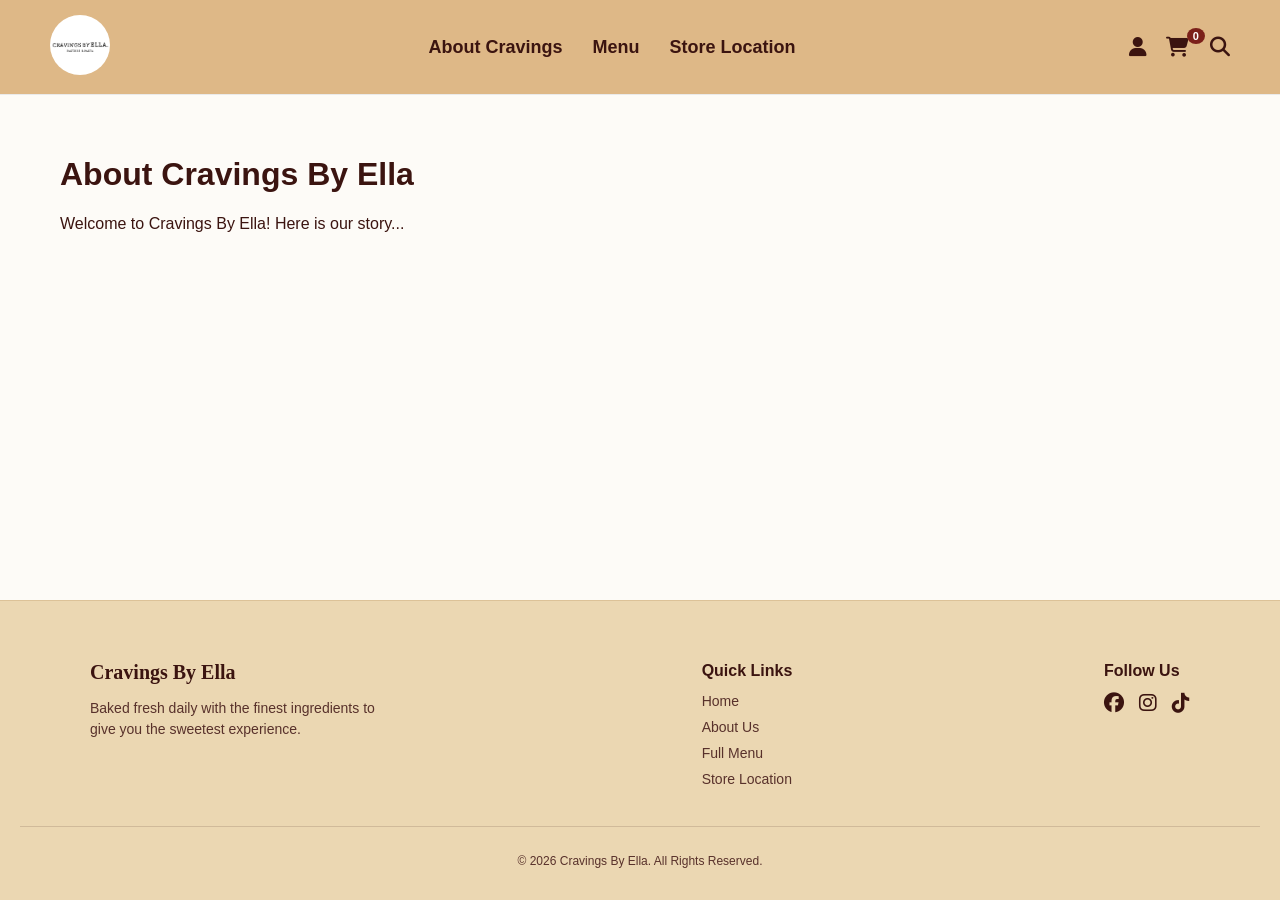
==== about.html @ 6d0ec0a1 "Initial website commit" ====
<!DOCTYPE html>
<html lang="en">
<head>
    <meta charset="UTF-8">
    <meta name="viewport" content="width=device-width, initial-scale=1.0">
    <title>About Us - Cravings By Ella</title>
    <!-- Stylesheet -->
    <link rel="stylesheet" href="style.css">
    <!-- Font Awesome Icons -->
    <link rel="stylesheet" href="https://cdnjs.cloudflare.com/ajax/libs/font-awesome/6.5.1/css/all.min.css">
</head>
<body>

    <!-- Header Navigation Bar -->
    <header class="navbar">
      <div class="nav-logo">
        <a href="index.html"><img src="logo.jpg" alt="Cravings By Ella Logo"></a>
      </div>

      <nav class="nav-links">
        <a href="about.html">About Cravings</a>
        <a href="menu.html">Menu</a>
        <a href="locations.html">Store Location</a>
      </nav>

      <div class="nav-icons">
        <a href="account.html" title="Account"><i class="fa-solid fa-user"></i></a>
        <a href="#" id="cart-icon" title="Cart">
          <i class="fa-solid fa-cart-shopping"></i>
          <span id="cart-count">0</span>
        </a>
        <a href="#" id="search-icon" title="Search"><i class="fa-solid fa-magnifying-glass"></i></a>
      </div>

      <!-- Pop-down Search Bar -->
      <div id="search-bar" class="search-bar">
        <input type="text" placeholder="Search menu items..." id="search-input">
        <button id="close-search" class="close-search-btn">&times;</button>
      </div>
    </header>

    <!-- Page Content -->
    <main class="page-content">
        <h1>About Cravings By Ella</h1>
        <p>Welcome to Cravings By Ella! Here is our story...</p>
    </main>

    <!-- Site Footer -->
    <footer class="site-footer">
      <div class="footer-container">
        <div class="footer-about">
          <h3>Cravings By Ella</h3>
          <p>Baked fresh daily with the finest ingredients to give you the sweetest experience.</p>
        </div>

        <div class="footer-links">
          <h4>Quick Links</h4>
          <ul>
            <li><a href="index.html">Home</a></li>
            <li><a href="about.html">About Us</a></li>
            <li><a href="menu.html">Full Menu</a></li>
            <li><a href="locations.html">Store Location</a></li>
          </ul>
        </div>

        <div class="footer-socials">
          <h4>Follow Us</h4>
          <div class="social-icons">
            <a href="https://www.facebook.com/Cravingsbyella" target="_blank" rel="noopener noreferrer" title="Facebook">
              <i class="fa-brands fa-facebook"></i>
            </a>
            <a href="https://www.instagram.com/cravingsbyella_/" target="_blank" rel="noopener noreferrer" title="Instagram">
              <i class="fa-brands fa-instagram"></i>
            </a>
            <a href="https://www.tiktok.com/@cravingsbyellaa" target="_blank" rel="noopener noreferrer" title="TikTok">
              <i class="fa-brands fa-tiktok"></i>
            </a>
          </div>
        </div>
      </div>
      <div class="footer-bottom">
        <p>&copy; 2026 Cravings By Ella. All Rights Reserved.</p>
      </div>
    </footer>

    <!-- Cart Slide-out Drawer -->
    <div id="cart-overlay" class="cart-overlay"></div>

    <aside id="cart-sidebar" class="cart-sidebar">
      <div class="cart-header">
        <h2>Your Shopping Cart</h2>
        <button id="close-cart" class="close-btn">&times;</button>
      </div>

      <div id="cart-items" class="cart-items">
        <p class="empty-cart-msg">Your cart is currently empty.</p>
      </div>

      <div class="cart-footer">
        <div class="cart-total">
          <span>Total:</span>
          <span id="cart-total-price">₱0.00</span>
        </div>
        <button class="btn-checkout">PROCEED TO CHECKOUT</button>
      </div>
    </aside>

    <script src="script.js"></script>
</body>
</html>
---- style.css ----
/* Header container layout */
.navbar {
  display: flex;
  justify-content: space-between;
  align-items: center;
  padding: 15px 50px;
  background-color: #DEB887;
  border-bottom: 1px solid #eaeaea;
  font-family: Arial, sans-serif;
  position: relative;
}

/* Logo styling */
.nav-logo img {
  width: 60px;             /* Adjust size as needed */
  height: 60px;            /* Must match width for a perfect circle */
  border-radius: 50%;      /* Makes the image round */
  object-fit: cover;       /* Prevents the image from stretching */
}

/* Navigation Links */
.nav-links {
  display: flex;
  gap: 30px;
}

.nav-links a {
  text-decoration: none;
  color: #3b1410; /* Dark brown text color */
  font-weight: 600;
  font-size: 18px;
}

.nav-links a:hover {
  color: #7b201a;
}

/* Right-side Action Icons */
.nav-icons a {
  color: #3b1410;       /* Icon color */
  font-size: 20px;      /* Icon size */
  text-decoration: none;
  margin-left: 15px;    /* Spacing between icons */
  transition: color 0.3s ease;
}

.nav-icons a:hover {
  color: #a83232;       /* Color when hovering over an icon */
}

/* Apply background color to entire body on account page */
body.account-page {
  background-color: #f5f3ef; /* Off-white background color */
  margin: 0;
  min-height: 100vh;
  display: flex;
  flex-direction: column;
}

/* Centered content wrapper */
.login-wrapper {
  flex: 1;
  display: flex;
  justify-content: center;
  align-items: center;
  padding: 40px 20px;
}

.login-box {
  width: 100%;
  max-width: 520px;
}

/* Heading style */
.login-heading {
  font-size: 26px;
  font-weight: 700;
  font-style: italic;
  letter-spacing: 1px;
  color: #1a1a1a;
  margin-bottom: 20px;
  font-family: sans-serif;
}

/* Form input fields */
.input-group {
  margin-bottom: 15px;
}

.login-input {
  width: 100%;
  padding: 12px 16px;
  border: 1px solid #000000;
  background-color: #ffffff;
  font-size: 14px;
  box-sizing: border-box;
  outline: none;
}

.login-input::placeholder {
  color: #a0a0a0;
}

/* Bottom action row */
.login-actions {
  display: flex;
  align-items: center;
  gap: 25px;
  margin-top: 20px;
  flex-wrap: wrap;
}

/* Sign In Button */
.btn-signin {
  background-color: #3b1410; /* Dark brown button color */
  color: #ffffff;
  border: none;
  padding: 10px 22px;
  font-size: 13px;
  font-weight: 700;
  letter-spacing: 1px;
  cursor: pointer;
  transition: background-color 0.2s ease;
}

.btn-signin:hover {
  background-color: #531c17;
}

/* Links */
.action-link {
  color: #3b1410;
  text-decoration: none;
  font-size: 12px;
  font-weight: 700;
  letter-spacing: 0.8px;
}

.action-link:hover {
  text-decoration: underline;
}

.forgot-pass {
  margin-left: auto; /* Pushes forgot password link to the right edge */
}

/* Cart Icon Badge */
#cart-icon {
  position: relative;
}

#cart-count {
  position: absolute;
  top: -8px;
  right: -10px;
  background-color: #7b201a;
  color: #ffffff;
  font-size: 11px;
  font-weight: bold;
  border-radius: 50%;
  padding: 2px 6px;
}

/* Semi-transparent Overlay */
.cart-overlay {
  position: fixed;
  top: 0;
  left: 0;
  width: 100%;
  height: 100%;
  background: rgba(0, 0, 0, 0.5);
  display: none;
  z-index: 999;
}

.cart-overlay.active {
  display: block;
}

/* Slide-out Sidebar Drawer */
.cart-sidebar {
  position: fixed;
  top: 0;
  right: -400px; /* Hidden off-screen */
  width: 360px;
  height: 100%;
  background-color: #ffffff;
  box-shadow: -2px 0 10px rgba(0,0,0,0.15);
  display: flex;
  flex-direction: column;
  transition: right 0.3s ease-in-out;
  z-index: 1000;
}

/* Fixed: Matched JS active state class */
.cart-sidebar.active {
  right: 0; /* Slides into view */
}

/* Cart Header */
.cart-header {
  padding: 20px;
  border-bottom: 1px solid #eaeaea;
  display: flex;
  justify-content: space-between;
  align-items: center;
}

.cart-header h2 {
  font-size: 18px;
  color: #3b1410;
  margin: 0;
}

.close-btn {
  background: none;
  border: none;
  font-size: 28px;
  cursor: pointer;
  color: #3b1410;
}

/* Cart Items Body */
.cart-items {
  flex: 1;
  padding: 20px;
  overflow-y: auto;
}

.empty-cart-msg {
  color: #777;
  text-align: center;
  margin-top: 40px;
}

/* Cart Footer */
.cart-footer {
  padding: 20px;
  border-top: 1px solid #eaeaea;
  background-color: #fcfcfc;
}

.cart-total {
  display: flex;
  justify-content: space-between;
  font-size: 16px;
  font-weight: bold;
  color: #3b1410;
  margin-bottom: 15px;
}

.btn-checkout {
  width: 100%;
  background-color: #3b1410;
  color: #ffffff;
  border: none;
  padding: 12px;
  font-size: 14px;
  font-weight: bold;
  cursor: pointer;
  letter-spacing: 1px;
}

.btn-checkout:hover {
  background-color: #581e18;
}

/* Hidden Search Bar overlay */
.search-bar {
  position: absolute;
  top: 100%;
  left: 0;
  width: 100%;
  background-color: #f3e5d0;
  border-bottom: 2px solid #3b1410;
  padding: 15px 30px;
  display: flex;
  align-items: center;
  justify-content: center;
  gap: 12px;
  box-sizing: border-box;
  opacity: 0;
  visibility: hidden;
  transform: translateY(-10px);
  transition: all 0.3s ease;
  z-index: 99; /* Fixed syntax error */
}

/* Class added by JavaScript to show search bar */
.search-bar.active {
  opacity: 1;
  visibility: visible;
  transform: translateY(0);
}

.search-bar input {
  width: 100%;
  max-width: 480px;
  padding: 10px 16px;
  border: 1px solid #3b1410;
  border-radius: 4px;
  background-color: #ffffff;
  color: #3b1410;
  font-size: 14px;
  outline: none;
}

.search-bar input::placeholder {
  color: #8c6a58;
}

.close-search-btn {
  background: none;
  border: none;
  font-size: 24px;
  color: #3b1410;
  cursor: pointer;
  padding: 0 8px;
  transition: color 0.2s ease;
}

.close-search-btn:hover {
  color: #7b201a;
}

/* --- HERO SECTION --- */
.hero-section {
  background-color: #f5e6d0;
  padding: 80px 20px;
  text-align: center;
}

.hero-content h1 {
  font-size: 38px;
  color: #3b1410;
  margin-bottom: 15px;
  font-family: serif;
}

.hero-content p {
  font-size: 16px;
  color: #555;
  margin-bottom: 25px;
}

.btn-hero {
  display: inline-block;
  background-color: #3b1410;
  color: #ffffff;
  padding: 12px 28px;
  text-decoration: none;
  font-weight: bold;
  letter-spacing: 1px;
  border-radius: 4px;
  transition: background-color 0.3s ease;
}

.btn-hero:hover {
  background-color: #581e18;
}

/* --- FEATURED SECTION --- */
.featured-section {
  padding: 50px 20px;
  max-width: 1100px;
  margin: 0 auto;
}

.section-title {
  text-align: center;
  font-size: 24px;
  color: #3b1410;
  margin-bottom: 30px;
  letter-spacing: 1px;
}

.product-grid {
  display: flex;
  justify-content: center;
  gap: 25px;
  flex-wrap: wrap;
}

.product-card {
  background-color: #ffffff;
  border: 1px solid #ebd7b2;
  border-radius: 8px;
  overflow: hidden;
  padding: 15px;
  width: 260px;
  text-align: center;
  box-shadow: 0 4px 12px rgba(59, 20, 16, 0.08);
}

.product-card img {
  width: 100%;
  height: 180px;
  object-fit: cover;
  border-radius: 6px;
  margin-bottom: 12px;
  display: block;
}

.product-card h3 {
  font-size: 16px;
  color: #333;
  margin-bottom: 8px;
}

.product-card .price {
  color: #3b1410;
  font-weight: bold;
  font-size: 15px;
  margin-bottom: 15px;
}

.btn-add-cart {
  width: 100%;
  background-color: #3b1410;
  color: white;
  border: none;
  padding: 10px;
  border-radius: 4px;
  cursor: pointer;
  font-weight: bold;
  transition: background 0.2s;
}

.btn-add-cart:hover {
  background-color: #581e18;
}

body {
  background-color: #fdfbf7;
  color: #3b1410;
  margin: 0;
  font-family: 'Poppins', sans-serif;
}

/* --- FOOTER STYLES --- */
.site-footer {
  background-color: #ebd7b2;
  color: #3b1410;
  padding: 40px 20px 20px;
  margin-top: 60px;
  border-top: 1px solid #dcc298;
}

.footer-container {
  max-width: 1100px;
  margin: 0 auto;
  display: flex;
  justify-content: space-between;
  flex-wrap: wrap;
  gap: 30px;
}

.footer-about {
  max-width: 300px;
}

.footer-about h3 {
  font-family: serif;
  font-size: 20px;
  margin-bottom: 10px;
  color: #3b1410;
}

.footer-about p {
  font-size: 14px;
  line-height: 1.5;
  color: #58312b;
}

.footer-links h4, .footer-socials h4 {
  font-size: 16px;
  margin-bottom: 12px;
  color: #3b1410;
}

.footer-links ul {
  list-style: none;
  padding: 0;
  margin: 0;
}

.footer-links li {
  margin-bottom: 8px;
}

.footer-links a {
  color: #58312b;
  text-decoration: none;
  font-size: 14px;
  transition: color 0.2s;
}

.footer-links a:hover {
  color: #7b201a;
}

.social-icons {
  display: flex;
  gap: 15px;
}

.social-icons a {
  color: #3b1410;
  font-size: 20px;
  transition: transform 0.2s, color 0.2s;
}

.social-icons a:hover {
  color: #7b201a;
  transform: translateY(-3px);
}

.footer-bottom {
  text-align: center;
  border-top: 1px solid rgba(59, 20, 16, 0.15);
  margin-top: 30px;
  padding-top: 15px;
  font-size: 12px;
  color: #58312b;
}

/* Page Layout Sticky Footer */
html, body {
  height: 100%;
  margin: 0;
}

body {
  display: flex;
  flex-direction: column;
  min-height: 100vh;
}

main.page-content, main {
  flex: 1;
  padding: 40px 20px;
  max-width: 1200px;
  margin: 0 auto;
  width: 100%;
  box-sizing: border-box;
}

.site-footer {
  margin-top: auto;
}
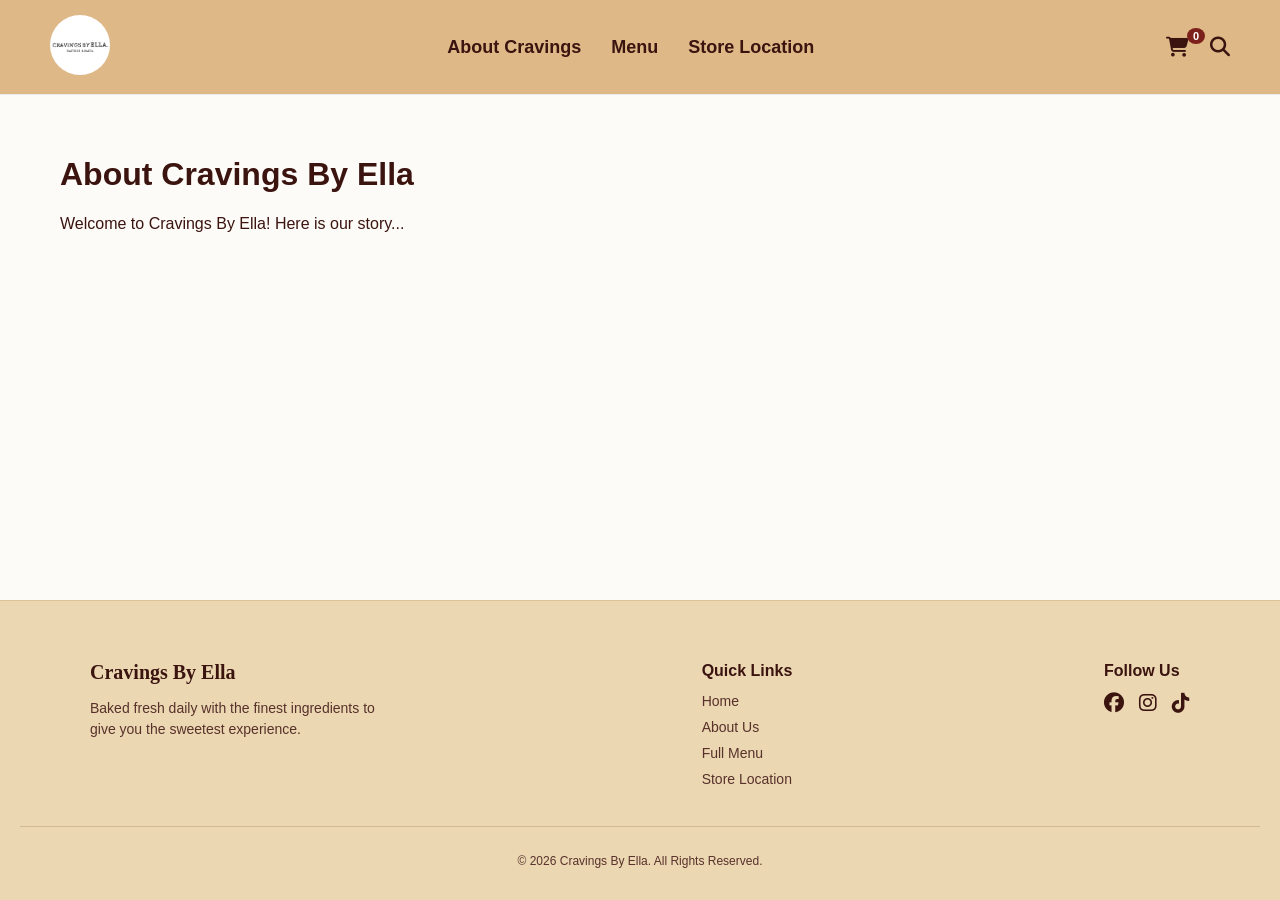
==== commit c6b71461: "Thank you" ====
--- a/about.html
+++ b/about.html
@@ -24,7 +24,6 @@
       </nav>
 
       <div class="nav-icons">
-        <a href="account.html" title="Account"><i class="fa-solid fa-user"></i></a>
         <a href="#" id="cart-icon" title="Cart">
           <i class="fa-solid fa-cart-shopping"></i>
           <span id="cart-count">0</span>
--- a/style.css
+++ b/style.css
@@ -192,7 +192,6 @@
   z-index: 1000;
 }
 
-/* Fixed: Matched JS active state class */
 .cart-sidebar.active {
   right: 0; /* Slides into view */
 }
@@ -283,10 +282,9 @@
   visibility: hidden;
   transform: translateY(-10px);
   transition: all 0.3s ease;
-  z-index: 99; /* Fixed syntax error */
-}
-
-/* Class added by JavaScript to show search bar */
+  z-index: 99;
+}
+
 .search-bar.active {
   opacity: 1;
   visibility: visible;
@@ -430,13 +428,6 @@
   background-color: #581e18;
 }
 
-body {
-  background-color: #fdfbf7;
-  color: #3b1410;
-  margin: 0;
-  font-family: 'Poppins', sans-serif;
-}
-
 /* --- FOOTER STYLES --- */
 .site-footer {
   background-color: #ebd7b2;
@@ -534,6 +525,9 @@
   display: flex;
   flex-direction: column;
   min-height: 100vh;
+  background-color: #fdfbf7;
+  color: #3b1410;
+  font-family: 'Poppins', sans-serif;
 }
 
 main.page-content, main {
@@ -547,4 +541,95 @@
 
 .site-footer {
   margin-top: auto;
+}
+
+/* --- GOOGLE MAPS CONTAINER STYLES --- */
+.map-container {
+  width: 100%;
+  max-width: 900px;
+  margin: 0 auto 30px auto;
+  border: 2px solid #3b1410;
+  border-radius: 12px;
+  overflow: hidden;
+  box-shadow: 0 6px 18px rgba(59, 20, 16, 0.12);
+}
+
+.map-container iframe {
+  display: block;
+  width: 100%;
+  height: 450px;
+}
+
+/* --- IMPROVED MOBILE RESPONSIVE STYLES --- */
+@media screen and (max-width: 768px) {
+  /* Fix sa Navbar Container para hindi magsikip */
+  .navbar {
+    padding: 12px 15px;
+    flex-direction: column;
+    align-items: center;
+    gap: 12px;
+  }
+
+  /* Logo Size Adjustment */
+  .nav-logo img {
+    width: 50px;
+    height: 50px;
+  }
+
+  /* I-center at i-space ang Navigation Links */
+  .nav-links {
+    display: flex;
+    flex-wrap: wrap;
+    justify-content: center;
+    gap: 10px 20px;
+    width: 100%;
+  }
+
+  .nav-links a {
+    font-size: 15px;
+    text-align: center;
+  }
+
+  /* I-center ang Action Icons sa baba ng links */
+  .nav-icons {
+    display: flex;
+    justify-content: center;
+    align-items: center;
+    gap: 22px;
+    margin-top: 4px;
+  }
+
+  .nav-icons a {
+    margin-left: 0;
+    font-size: 19px;
+  }
+
+  /* Hero Section Padding */
+  .hero-section {
+    padding: 40px 15px;
+  }
+
+  .hero-content h1 {
+    font-size: 28px;
+  }
+
+  /* Product Card Width */
+  .product-grid {
+    gap: 15px;
+  }
+
+  .product-card {
+    width: 100%;
+    max-width: 300px;
+  }
+
+  /* Mobile Cart Sidebar Width */
+  .cart-sidebar {
+    width: 100%;
+    right: -100%;
+  }
+
+  .cart-sidebar.active {
+    right: 0;
+  }
 }
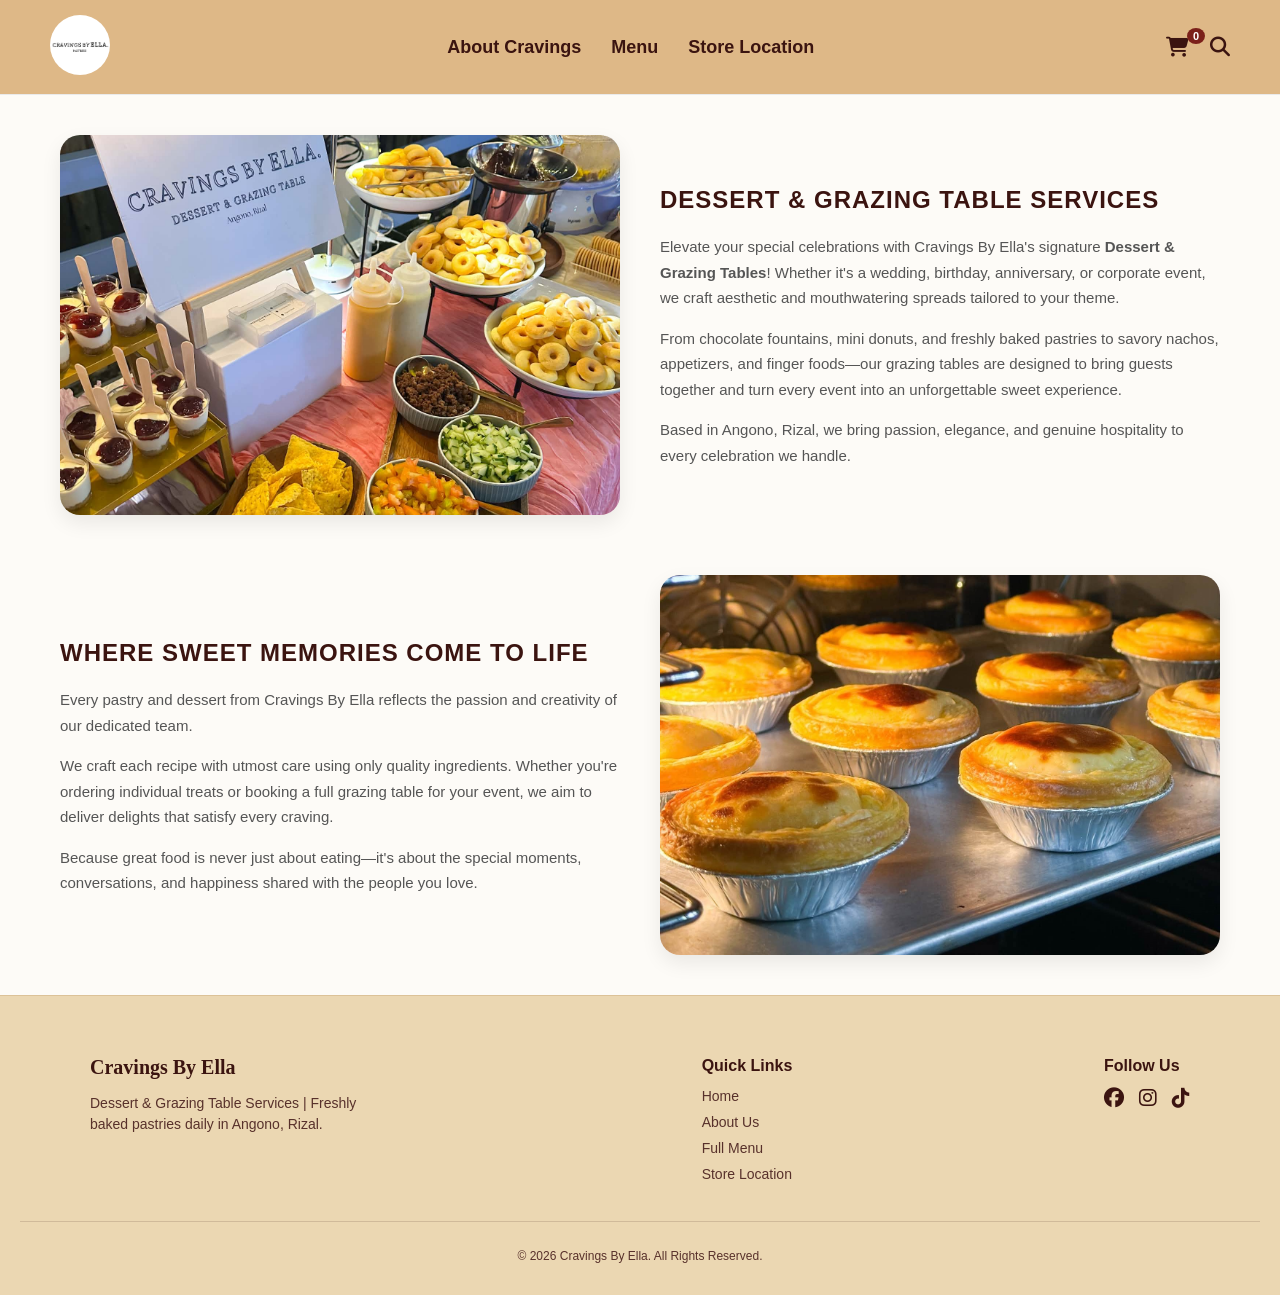
==== commit 1c6a745c: "new update" ====
--- a/about.html
+++ b/about.html
@@ -4,9 +4,7 @@
     <meta charset="UTF-8">
     <meta name="viewport" content="width=device-width, initial-scale=1.0">
     <title>About Us - Cravings By Ella</title>
-    <!-- Stylesheet -->
     <link rel="stylesheet" href="style.css">
-    <!-- Font Awesome Icons -->
     <link rel="stylesheet" href="https://cdnjs.cloudflare.com/ajax/libs/font-awesome/6.5.1/css/all.min.css">
 </head>
 <body>
@@ -38,10 +36,43 @@
       </div>
     </header>
 
-    <!-- Page Content -->
-    <main class="page-content">
-        <h1>About Cravings By Ella</h1>
-        <p>Welcome to Cravings By Ella! Here is our story...</p>
+    <!-- Main Content Area -->
+    <main class="page-content about-container">
+
+      <!-- Section 1: Grazing Table Auto-Carousel Left + Text Right -->
+      <section class="about-section image-left">
+        <div class="carousel-box">
+          <div class="carousel-slides" id="about-carousel">
+            <img src="1.jpg" alt="Dessert and Grazing Table 1" class="carousel-slide active">
+            <img src="2.jpg" alt="Chocolate Fountain Setup 2" class="carousel-slide">
+            <img src="3.jpg" alt="Event Grazing Table 3" class="carousel-slide">
+            <img src="4.jpg" alt="Grazing Setup 4" class="carousel-slide">
+            <img src="5.jpg" alt="Party Grazing Spread 5" class="carousel-slide">
+          </div>
+        </div>
+
+        <div class="about-text">
+          <h2>DESSERT & GRAZING TABLE SERVICES</h2>
+          <p>Elevate your special celebrations with Cravings By Ella's signature <strong>Dessert & Grazing Tables</strong>! Whether it's a wedding, birthday, anniversary, or corporate event, we craft aesthetic and mouthwatering spreads tailored to your theme.</p>
+          <p>From chocolate fountains, mini donuts, and freshly baked pastries to savory nachos, appetizers, and finger foods—our grazing tables are designed to bring guests together and turn every event into an unforgettable sweet experience.</p>
+          <p>Based in Angono, Rizal, we bring passion, elegance, and genuine hospitality to every celebration we handle.</p>
+        </div>
+      </section>
+
+      <!-- Section 2: Text Left + Freshly Baked Goodness Image Right -->
+      <section class="about-section image-right">
+        <div class="about-text">
+          <h2>WHERE SWEET MEMORIES COME TO LIFE</h2>
+          <p>Every pastry and dessert from Cravings By Ella reflects the passion and creativity of our dedicated team.</p>
+          <p>We craft each recipe with utmost care using only quality ingredients. Whether you're ordering individual treats or booking a full grazing table for your event, we aim to deliver delights that satisfy every craving.</p>
+          <p>Because great food is never just about eating—it's about the special moments, conversations, and happiness shared with the people you love.</p>
+        </div>
+
+        <div class="about-image-box">
+          <img src="Eggtart.jpg" alt="Freshly Baked Eggtarts" class="about-img">
+        </div>
+      </section>
+
     </main>
 
     <!-- Site Footer -->
@@ -49,7 +80,7 @@
       <div class="footer-container">
         <div class="footer-about">
           <h3>Cravings By Ella</h3>
-          <p>Baked fresh daily with the finest ingredients to give you the sweetest experience.</p>
+          <p>Dessert & Grazing Table Services | Freshly baked pastries daily in Angono, Rizal.</p>
         </div>
 
         <div class="footer-links">
@@ -77,6 +108,7 @@
           </div>
         </div>
       </div>
+
       <div class="footer-bottom">
         <p>&copy; 2026 Cravings By Ella. All Rights Reserved.</p>
       </div>
@@ -84,17 +116,14 @@
 
     <!-- Cart Slide-out Drawer -->
     <div id="cart-overlay" class="cart-overlay"></div>
-
     <aside id="cart-sidebar" class="cart-sidebar">
       <div class="cart-header">
         <h2>Your Shopping Cart</h2>
         <button id="close-cart" class="close-btn">&times;</button>
       </div>
-
       <div id="cart-items" class="cart-items">
         <p class="empty-cart-msg">Your cart is currently empty.</p>
       </div>
-
       <div class="cart-footer">
         <div class="cart-total">
           <span>Total:</span>
--- a/style.css
+++ b/style.css
@@ -632,4 +632,93 @@
   .cart-sidebar.active {
     right: 0;
   }
+}
+
+/* --- ABOUT PAGE LAYOUT --- */
+.about-container {
+  max-width: 1200px;
+  margin: 40px auto;
+  padding: 0 20px;
+  display: flex;
+  flex-direction: column;
+  gap: 60px;
+}
+
+.about-section {
+  display: flex;
+  align-items: center;
+  justify-content: space-between;
+  gap: 40px;
+}
+
+/* Rounded Corner Image Boxes */
+.carousel-box, 
+.about-image-box {
+  flex: 1;
+  width: 100%;
+  height: 380px;
+  position: relative;
+  overflow: hidden;
+  border-radius: 20px;
+  box-shadow: 0 8px 20px rgba(0, 0, 0, 0.08);
+}
+
+/* Carousel Image Slider */
+.carousel-slides {
+  width: 100%;
+  height: 100%;
+  position: relative;
+}
+
+.carousel-slide {
+  position: absolute;
+  top: 0;
+  left: 0;
+  width: 100%;
+  height: 100%;
+  object-fit: cover;
+  opacity: 0;
+  transition: opacity 1s ease-in-out;
+}
+
+.carousel-slide.active {
+  opacity: 1;
+}
+
+.about-img {
+  width: 100%;
+  height: 100%;
+  object-fit: cover;
+}
+
+/* About Text Styling */
+.about-text {
+  flex: 1;
+}
+
+.about-text h2 {
+  font-size: 24px;
+  color: #3b1410;
+  margin-bottom: 20px;
+  font-family: inherit;
+  letter-spacing: 1px;
+}
+
+.about-text p {
+  font-size: 15px;
+  line-height: 1.7;
+  color: #555;
+  margin-bottom: 15px;
+}
+
+/* Responsive Mobile Layout */
+@media (max-width: 768px) {
+  .about-section {
+    flex-direction: column !important;
+  }
+  
+  .carousel-box, 
+  .about-image-box {
+    height: 260px;
+  }
 }
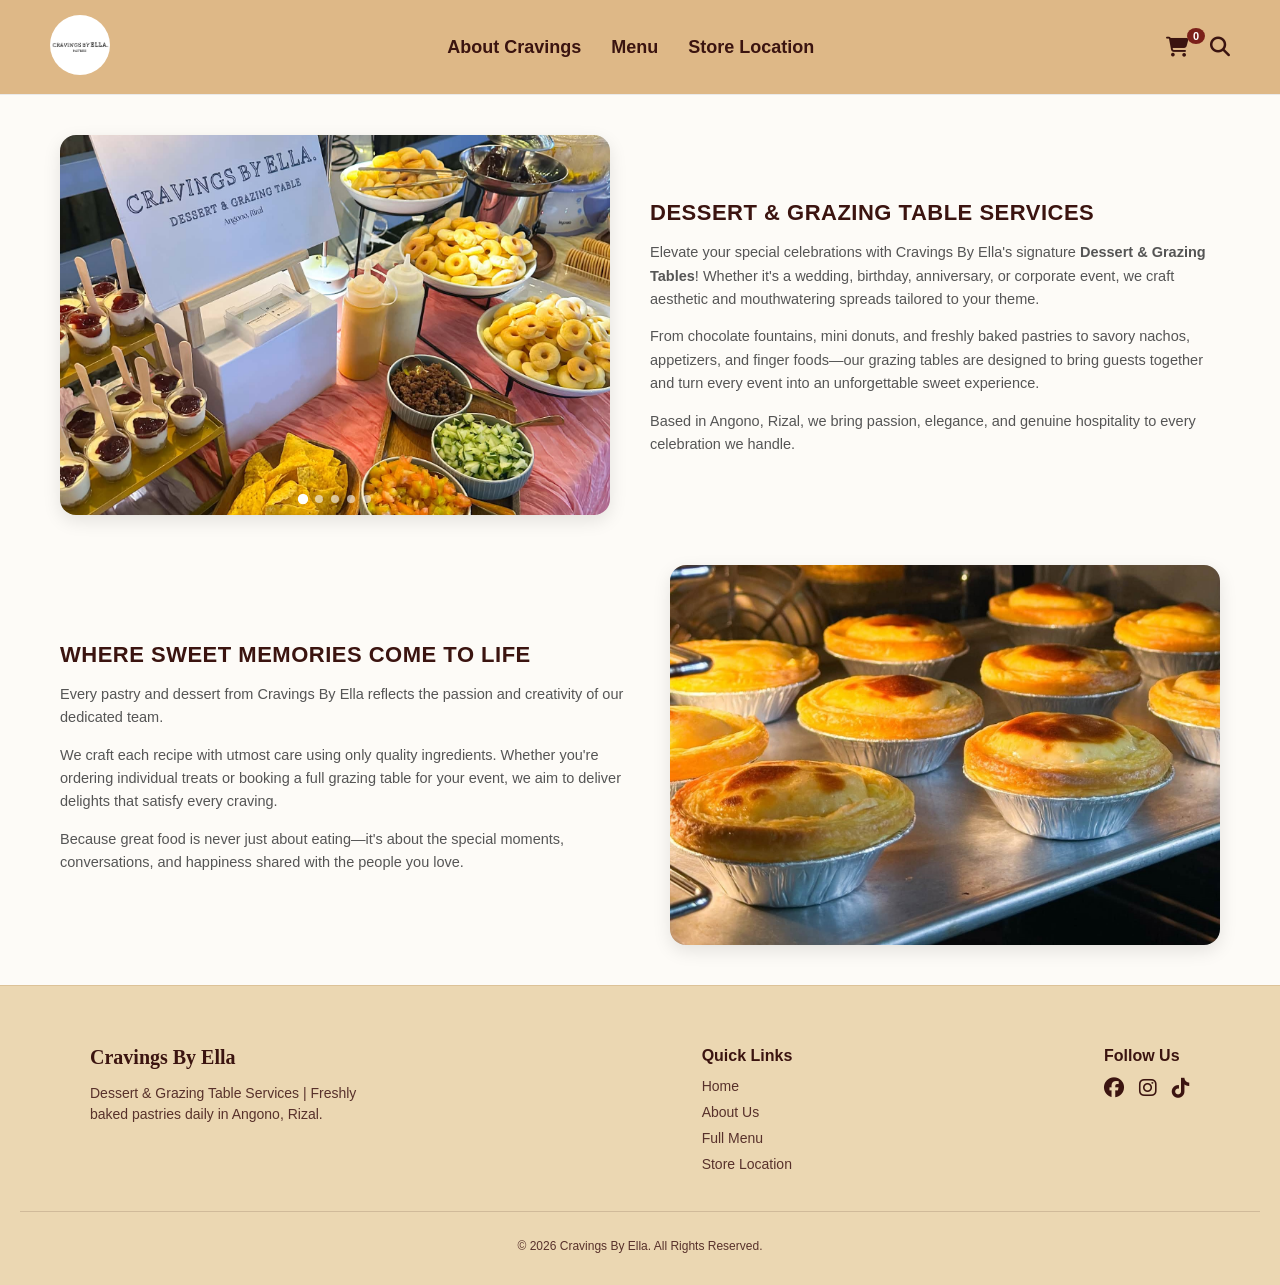
==== commit cdee5a90: "Updated files with mobile-friendly touch swipe carousel, smart search, and checkout fixes" ====
--- a/about.html
+++ b/about.html
@@ -49,6 +49,8 @@
             <img src="4.jpg" alt="Grazing Setup 4" class="carousel-slide">
             <img src="5.jpg" alt="Party Grazing Spread 5" class="carousel-slide">
           </div>
+          <!-- Navigation Dots para sa CP at PC -->
+          <div class="carousel-dots" id="carousel-dots"></div>
         </div>
 
         <div class="about-text">
--- a/style.css
+++ b/style.css
@@ -12,10 +12,10 @@
 
 /* Logo styling */
 .nav-logo img {
-  width: 60px;             /* Adjust size as needed */
-  height: 60px;            /* Must match width for a perfect circle */
-  border-radius: 50%;      /* Makes the image round */
-  object-fit: cover;       /* Prevents the image from stretching */
+  width: 60px;
+  height: 60px;
+  border-radius: 50%;
+  object-fit: cover;
 }
 
 /* Navigation Links */
@@ -26,7 +26,7 @@
 
 .nav-links a {
   text-decoration: none;
-  color: #3b1410; /* Dark brown text color */
+  color: #3b1410;
   font-weight: 600;
   font-size: 18px;
 }
@@ -37,20 +37,20 @@
 
 /* Right-side Action Icons */
 .nav-icons a {
-  color: #3b1410;       /* Icon color */
-  font-size: 20px;      /* Icon size */
+  color: #3b1410;
+  font-size: 20px;
   text-decoration: none;
-  margin-left: 15px;    /* Spacing between icons */
+  margin-left: 15px;
   transition: color 0.3s ease;
 }
 
 .nav-icons a:hover {
-  color: #a83232;       /* Color when hovering over an icon */
+  color: #a83232;
 }
 
 /* Apply background color to entire body on account page */
 body.account-page {
-  background-color: #f5f3ef; /* Off-white background color */
+  background-color: #f5f3ef;
   margin: 0;
   min-height: 100vh;
   display: flex;
@@ -112,7 +112,7 @@
 
 /* Sign In Button */
 .btn-signin {
-  background-color: #3b1410; /* Dark brown button color */
+  background-color: #3b1410;
   color: #ffffff;
   border: none;
   padding: 10px 22px;
@@ -141,7 +141,7 @@
 }
 
 .forgot-pass {
-  margin-left: auto; /* Pushes forgot password link to the right edge */
+  margin-left: auto;
 }
 
 /* Cart Icon Badge */
@@ -181,7 +181,7 @@
 .cart-sidebar {
   position: fixed;
   top: 0;
-  right: -400px; /* Hidden off-screen */
+  right: -400px;
   width: 360px;
   height: 100%;
   background-color: #ffffff;
@@ -193,7 +193,7 @@
 }
 
 .cart-sidebar.active {
-  right: 0; /* Slides into view */
+  right: 0;
 }
 
 /* Cart Header */
@@ -560,9 +560,111 @@
   height: 450px;
 }
 
-/* --- IMPROVED MOBILE RESPONSIVE STYLES --- */
+/* --- ABOUT PAGE LAYOUT & MOBILE-FRIENDLY CAROUSEL --- */
+.about-container {
+  max-width: 1200px;
+  margin: 30px auto;
+  padding: 0 20px;
+  display: flex;
+  flex-direction: column;
+  gap: 50px;
+}
+
+.about-section {
+  display: flex;
+  align-items: center;
+  justify-content: space-between;
+  gap: 40px;
+  width: 100%;
+}
+
+.carousel-box, 
+.about-image-box {
+  flex: 1;
+  width: 100%;
+  max-width: 550px;
+  height: 380px;
+  position: relative;
+  overflow: hidden;
+  border-radius: 16px;
+  box-shadow: 0 6px 18px rgba(0, 0, 0, 0.1);
+  background-color: #f0f0f0;
+}
+
+.carousel-slides {
+  width: 100%;
+  height: 100%;
+  position: relative;
+  touch-action: pan-y;
+}
+
+.carousel-slide {
+  position: absolute;
+  top: 0;
+  left: 0;
+  width: 100%;
+  height: 100%;
+  object-fit: cover;
+  opacity: 0;
+  transition: opacity 0.8s ease-in-out;
+}
+
+.carousel-slide.active {
+  opacity: 1;
+}
+
+/* Carousel Navigation Dots */
+.carousel-dots {
+  position: absolute;
+  bottom: 12px;
+  left: 50%;
+  transform: translateX(-50%);
+  display: flex;
+  gap: 8px;
+  z-index: 10;
+}
+
+.dot {
+  width: 8px;
+  height: 8px;
+  background-color: rgba(255, 255, 255, 0.6);
+  border-radius: 50%;
+  cursor: pointer;
+  transition: background-color 0.3s, transform 0.3s;
+}
+
+.dot.active {
+  background-color: #ffffff;
+  transform: scale(1.3);
+}
+
+.about-img {
+  width: 100%;
+  height: 100%;
+  object-fit: cover;
+}
+
+.about-text {
+  flex: 1;
+  width: 100%;
+}
+
+.about-text h2 {
+  font-size: 22px;
+  color: #3b1410;
+  margin-bottom: 15px;
+  letter-spacing: 0.5px;
+}
+
+.about-text p {
+  font-size: 14.5px;
+  line-height: 1.6;
+  color: #555;
+  margin-bottom: 12px;
+}
+
+/* --- MOBILE SPECIFIC STYLES --- */
 @media screen and (max-width: 768px) {
-  /* Fix sa Navbar Container para hindi magsikip */
   .navbar {
     padding: 12px 15px;
     flex-direction: column;
@@ -570,13 +672,11 @@
     gap: 12px;
   }
 
-  /* Logo Size Adjustment */
   .nav-logo img {
     width: 50px;
     height: 50px;
   }
 
-  /* I-center at i-space ang Navigation Links */
   .nav-links {
     display: flex;
     flex-wrap: wrap;
@@ -590,7 +690,6 @@
     text-align: center;
   }
 
-  /* I-center ang Action Icons sa baba ng links */
   .nav-icons {
     display: flex;
     justify-content: center;
@@ -604,7 +703,6 @@
     font-size: 19px;
   }
 
-  /* Hero Section Padding */
   .hero-section {
     padding: 40px 15px;
   }
@@ -613,7 +711,6 @@
     font-size: 28px;
   }
 
-  /* Product Card Width */
   .product-grid {
     gap: 15px;
   }
@@ -623,7 +720,6 @@
     max-width: 300px;
   }
 
-  /* Mobile Cart Sidebar Width */
   .cart-sidebar {
     width: 100%;
     right: -100%;
@@ -632,93 +728,38 @@
   .cart-sidebar.active {
     right: 0;
   }
-}
-
-/* --- ABOUT PAGE LAYOUT --- */
-.about-container {
-  max-width: 1200px;
-  margin: 40px auto;
-  padding: 0 20px;
-  display: flex;
-  flex-direction: column;
-  gap: 60px;
-}
-
-.about-section {
-  display: flex;
-  align-items: center;
-  justify-content: space-between;
-  gap: 40px;
-}
-
-/* Rounded Corner Image Boxes */
-.carousel-box, 
-.about-image-box {
-  flex: 1;
-  width: 100%;
-  height: 380px;
-  position: relative;
-  overflow: hidden;
-  border-radius: 20px;
-  box-shadow: 0 8px 20px rgba(0, 0, 0, 0.08);
-}
-
-/* Carousel Image Slider */
-.carousel-slides {
-  width: 100%;
-  height: 100%;
-  position: relative;
-}
-
-.carousel-slide {
-  position: absolute;
-  top: 0;
-  left: 0;
-  width: 100%;
-  height: 100%;
-  object-fit: cover;
-  opacity: 0;
-  transition: opacity 1s ease-in-out;
-}
-
-.carousel-slide.active {
-  opacity: 1;
-}
-
-.about-img {
-  width: 100%;
-  height: 100%;
-  object-fit: cover;
-}
-
-/* About Text Styling */
-.about-text {
-  flex: 1;
-}
-
-.about-text h2 {
-  font-size: 24px;
-  color: #3b1410;
-  margin-bottom: 20px;
-  font-family: inherit;
-  letter-spacing: 1px;
-}
-
-.about-text p {
-  font-size: 15px;
-  line-height: 1.7;
-  color: #555;
-  margin-bottom: 15px;
-}
-
-/* Responsive Mobile Layout */
-@media (max-width: 768px) {
+
+  .about-container {
+    margin: 20px auto;
+    gap: 35px;
+    padding: 0 15px;
+  }
+
   .about-section {
     flex-direction: column !important;
+    gap: 20px;
   }
   
   .carousel-box, 
   .about-image-box {
-    height: 260px;
+    max-width: 100%;
+    height: auto;
+    aspect-ratio: 4 / 3;
+    border-radius: 12px;
+  }
+
+  .about-text h2 {
+    font-size: 20px;
+    text-align: center;
+  }
+
+  .about-text p {
+    font-size: 14px;
+    text-align: justify;
+  }
+
+  .footer-container {
+    flex-direction: column;
+    gap: 20px;
   }
 }
